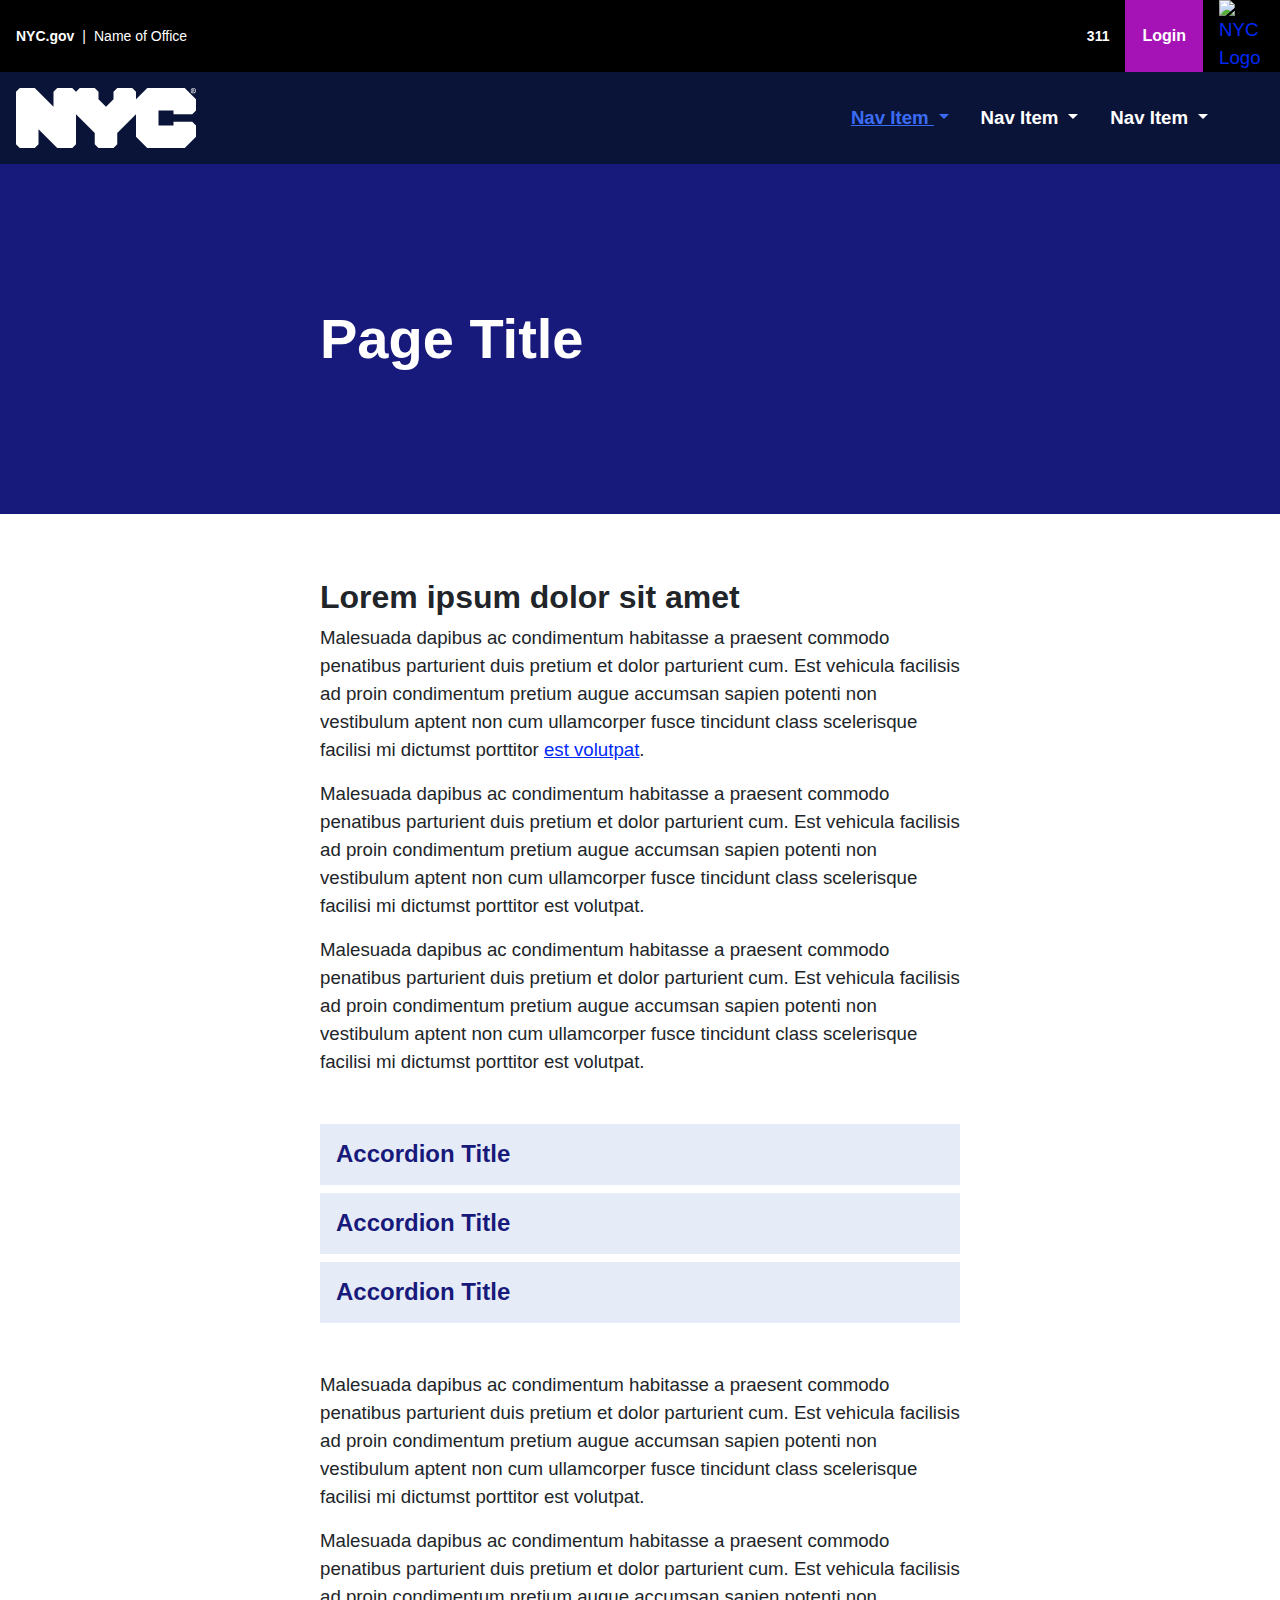
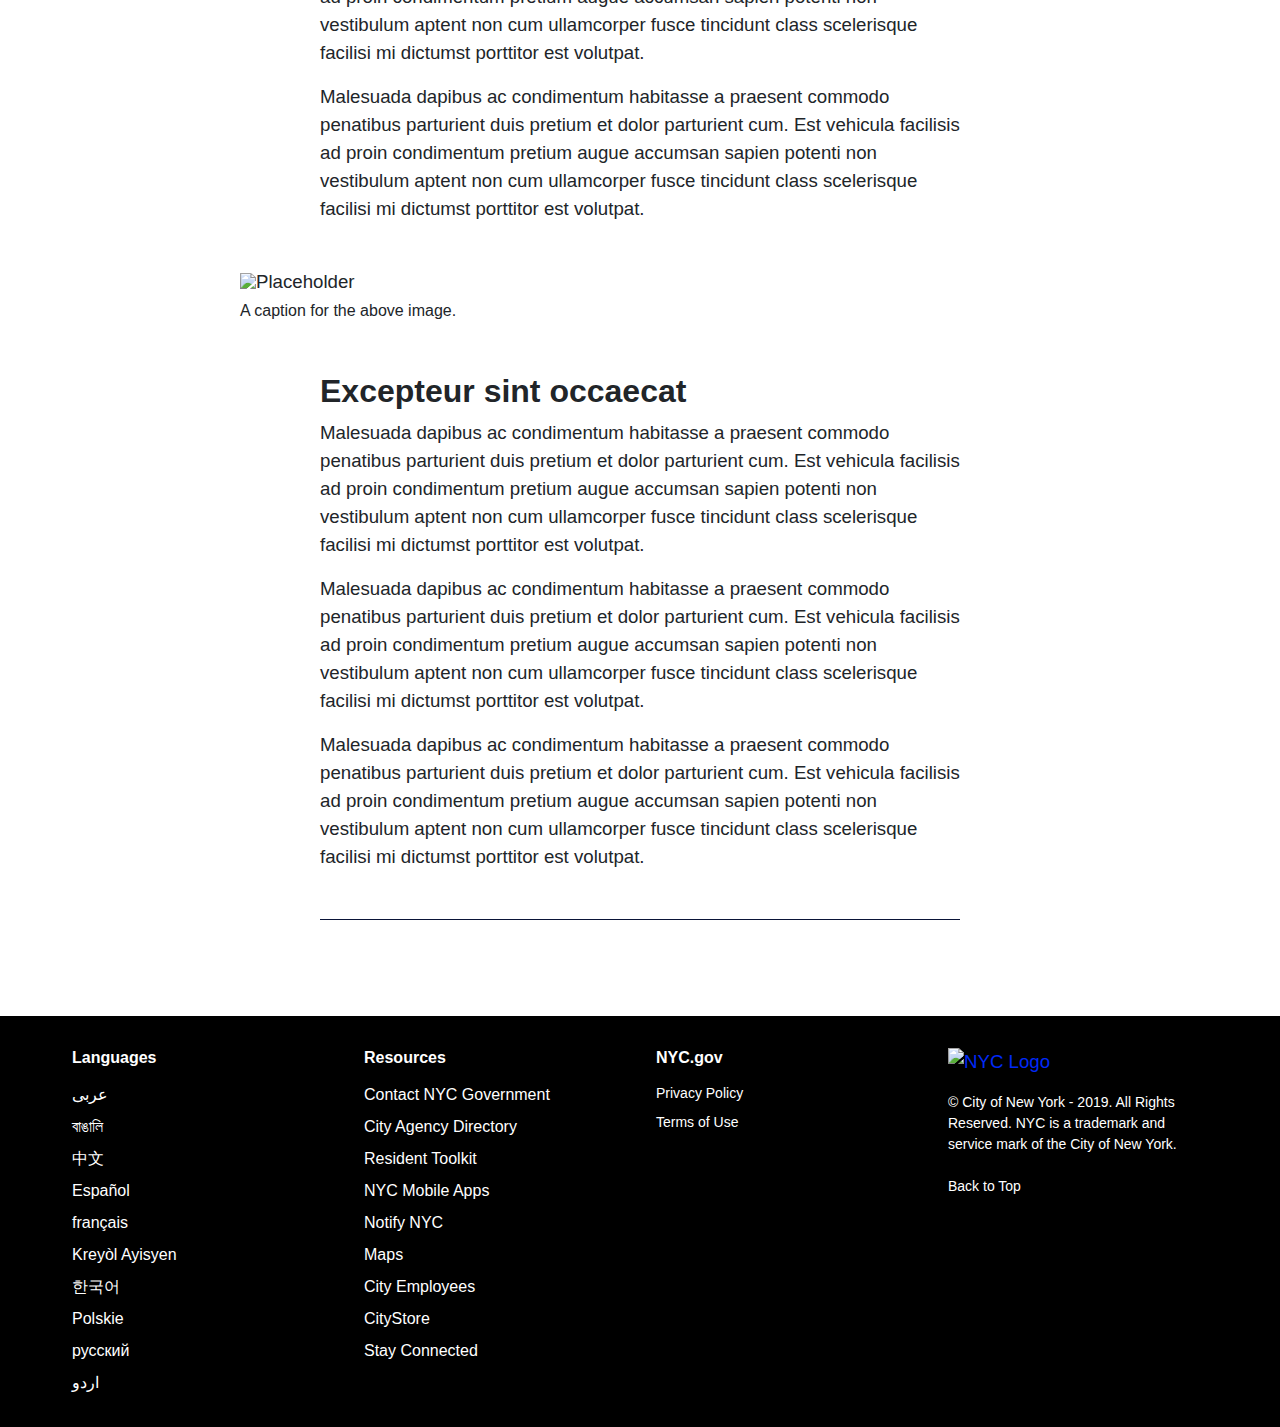
==== article-single-column.html @ dc9c0468 "updating header comments and dropdown toggles" ====
<!DOCTYPE html>

<html lang="en" dir="ltr">

<head>

    <!-- Required meta tags -->
    <meta charset="utf-8">
    <meta name="viewport" content="width=device-width, initial-scale=1, shrink-to-fit=no">

    <!-- Corrects IE Compatibility Mode -->
    <meta http-equiv="X-UA-Compatible" content="IE=edge">

    <title>Article Single Column • NYC Core Framework</title>

    <!-- Font Awesome -->
    <link rel="stylesheet" href="./fontawesome/css/all.min.css">

    <!-- NYC Theme CSS -->
    <link rel="stylesheet" href="./css/theme.css">

</head>

<body>

    <!-- For keyboard users -->
    <a class="sr-only sr-only-focusable skip-menu" href="#primary-content">Skip Header</a>

    <header id="global-header" role="banner">

        <div class="bg-black text-white" id="nyc-head">

            <div class="container-fluid wide">

                <div class="row align-items-stretch justify-content-between">

                    <div class="col-auto d-flex">
                        <p class="d-none d-md-flex my-auto fs-sm notranslate">
                            <a class="text-reset" href="https://www1.nyc.gov/">
                                <strong>NYC.gov</strong>
                            </a>
                            <span class="mx-1" aria-hidden="true">|</span>
                            Name of Office
                        </p>
                    </div>
                    <!-- .col -->

                    <div class="col-auto d-flex">

                        <ul class="extensible-list horizontal align-items-stretch">

                            <li class="d-flex">
                                <a class="my-auto text-reset fs-sm" href="#1">
                                    <strong>
                                        311
                                    </strong>
                                </a>
                            </li>

                            <li class="d-flex">
                                <a href="#1" class="btn btn-info d-flex">
                                    <span class="my-auto">
                                        Login
                                    </span>
                                </a>
                            </li>
                            <li class="d-flex">
                                <a class="my-auto" href="https://www1.nyc.gov/" title="Go to nyc.gov">
                                    <img class="d-block" src="./images/nyc-bubble-logo.svg" width="45" alt="NYC Logo">
                                </a>
                            </li>
                        </ul>

                    </div>
                    <!-- .col -->

                </div>
                <!-- .row -->

            </div>
            <!-- .container-fluid -->

        </div>
        <!-- #nyc-head -->

        <div id="wrap-header">

            <div class="container-fluid wide">

                <div class="row align-items-center">

                    <div class="col-lg py-2">

                        <div class="d-flex justify-content-center justify-content-lg-start">

                            <a class="align-self-center" href="#" title="Home">

                                <!-- Placeholder logo, replace the following <svg> tag with your own image version -->

                                <svg id="nyc-logo-placeholder" data-name="NYC Bubble Logo" xmlns="http://www.w3.org/2000/svg" width="180" height="60" viewBox="0 0 180 60" focusable=”false”>
                                    <title>NYC Bubble Logo Placeholder</title>
                                    <polygon points="176.25 26.204 180 22.5 180 11.251 168.75 0 131.25 0 120.001 11.251 120.001 3.75 116.25 0 101.25 0 97.5
                                        3.75 97.5 11.251 90.001 18.75 82.5 11.251 82.5 3.75 78.75 0 63.75 0 60.001 3.75 56.25 0 41.25 0 37.501 3.75
                                        37.501 18.75 18.751 0 3.751 0 0 3.75 0 56.25 3.751 60 18.751 60 22.501 56.25 22.501 41.25 41.25 60 56.25 60
                                        60.001 56.25 60.001 26.25 78.75 45 78.75 56.25 82.5 60 97.5 60 101.25 56.25 101.25 45 120.001 26.25 120.001
                                        48.751 131.25 60 168.75 60 180 48.751 180 37.5 176.25 33.745 157.5 33.745 157.5 37.5 142.5 37.5 142.5 22.5 157.5
                                        22.5 157.5 26.204 176.25 26.204" />
                                    <path d="M177.32981,2.5304c.3495,0,.65757-.03335.65757-.44445,0-.34343-.33634-.38486-.61614-.38486h-.56365V2.5304Zm-.52222,1.61111h-.46566V1.30412h1.07678c.68584,0,1.03433.23939,1.03433.81516a.72555.72555,0,0,1-.73939.77576l.795,1.24647h-.52829L177.247,2.92836h-.43939Zm.5081-3.58486a1.99063,1.99063,0,0,0-1.97477,2.1182,1.97357,1.97357,0,1,0,3.93637,0,1.98825,1.98825,0,0,0-1.9616-2.1182m0,4.68282a2.46874,2.46874,0,0,1-2.52427-2.56462,2.51762,2.51762,0,1,1,5.03436,0,2.48592,2.48592,0,0,1-2.51009,2.56462" />
                                </svg>

                            </a>

                        </div>

                    </div>
                    <!-- .col -->

                    <div class="col-lg-auto border-top border-lg-0">

                        <div class="d-lg-flex align-items-center">

                            <!-- Mobile Toggle Buttons -->

                            <ul class="extensible-list horizontal justify-content-between my-2 d-lg-none">
                                <li>
                                    <button class="navbar-toggler no-btn-style" type="button" title="Main Menu"
                                        data-toggle="collapse" data-target="#nav-primary" aria-controls="nav-primary"
                                        aria-expanded="false">
                                        <span class="sr-only">Main Menu</span>
                                        <span class="fas fa-bars fa-lg" role="img"></span>
                                    </button>
                                </li>

                                <li>
                                    <button class="no-btn-style" type="button" title="Language" data-toggle="collapse"
                                        data-target="#global-language" aria-controls="global-language"
                                        aria-expanded="false">
                                        <span class="sr-only">Language</span>
                                        <span class="fas fa-language fa-lg" role="img"></span>
                                    </button>
                                </li>

                                <li>
                                    <button class="no-btn-style" type="button" title="Search" data-toggle="collapse"
                                        data-target="#global-search" aria-controls="global-search"
                                        aria-expanded="false">
                                        <span class="sr-only">Search</span>
                                        <span class="fas fa-search fa-lg" role="img"></span>
                                    </button>
                                </li>
                            </ul>

                            <div class="collapse d-lg-block mx-n2 mx-lg-2" id="nav-primary">

                                <h2 class="sr-only">
                                    Primary Navigation
                                </h2>

                                <nav class="nav" role="navigation">

                                    <div class="nav-item dropdown">

                                        <a class="nav-link dropdown-toggle active" aria-current="page" href="#"
                                            id="nav-item-01" data-toggle="dropdown" aria-haspopup="true"
                                            aria-expanded="false" role="button">
                                            Nav Item
                                        </a>

                                        <div class="dropdown-menu" aria-labelledby="nav-item-01">

                                            <ul class="extensible-list">
                                                <li><a href="#">Link</a></li>
                                                <li><a href="#">Link</a></li>
                                                <li><a href="#">Link</a></li>
                                            </ul>

                                        </div>

                                    </div>
                                    <!-- .nav-item -->

                                    <div class="nav-item dropdown">

                                        <a class="nav-link dropdown-toggle" href="#" id="nav-item-02"
                                            data-toggle="dropdown" aria-haspopup="true" aria-expanded="false">
                                            Nav Item
                                        </a>

                                        <div class="dropdown-menu" aria-labelledby="nav-item-02">

                                            <ul class="extensible-list">
                                                <li><a href="#">Link</a></li>
                                                <li><a href="#">Link</a></li>
                                                <li><a href="#">Link</a></li>
                                            </ul>

                                        </div>

                                    </div>
                                    <!-- .nav-item -->

                                    <div class="nav-item dropdown">

                                        <a class="nav-link dropdown-toggle" href="#" id="nav-item-03"
                                            data-toggle="dropdown" aria-haspopup="true" aria-expanded="false"
                                            role="button">
                                            Nav Item
                                        </a>

                                        <div class="dropdown-menu" aria-labelledby="nav-item-03">

                                            <ul class="extensible-list">
                                                <li><a href="#">Link</a></li>
                                                <li><a href="#">Link</a></li>
                                                <li><a href="#">Link</a></li>
                                            </ul>

                                        </div>

                                    </div>
                                    <!-- .nav-item -->

                                </nav>

                            </div>

                            <!-- Desktop Toggle Buttons -->

                            <ul class="extensible-list horizontal d-none d-lg-flex">
                                <li>
                                    <button class="no-btn-style" type="button" title="Language" data-toggle="collapse"
                                        data-target="#global-language" aria-controls="global-language"
                                        aria-expanded="false">
                                        <span class="sr-only">Language</span>
                                        <span class="fas fa-language fa-lg" role="img"></span>
                                    </button>
                                </li>
                                <li>
                                    <button class="no-btn-style" type="button" title="Search" data-toggle="collapse"
                                        data-target="#global-search" aria-controls="global-search"
                                        aria-expanded="false">
                                        <span class="sr-only">Language</span>
                                        <span class="fas fa-search fa-lg" role="img"></span>
                                    </button>
                                </li>
                            </ul>

                        </div>
                        <!-- .d-flex -->

                    </div>
                    <!-- .col -->

                </div>
                <!-- .row -->

            </div>
            <!-- .container-fluid -->

        </div>
        <!-- #wrap-header -->

        <div class="container-fluid border-top collapse" id="global-language">
            <div class="narrow py-2">
                <div id="google_translate_element"></div>
            </div>
        </div>

        <div class="container-fluid border-top collapse" id="global-search">
            <form class="narrow py-2" aria-label="Search" role="search">
                <div class="input-group">
                    <label class="sr-only" for="global-search-bar">Search</label>
                    <input class="form-control form-control-lg" id="global-search-bar" placeholder="Search">
                    <div class="input-group-btn">
                        <button class="btn btn-primary btn-lg" type="button" title="Search">
                            <span class="sr-only">Search</span>
                            <span class="fas fa-arrow-right" role="img"></span>
                        </button>
                    </div>
                </div>
            </form>
        </div>

    </header>
    <!-- #global-header -->

    <main role="main">

        <!-- Add your Custom image class below (after 'banner-with-background') -->
        <div class="bg-primary banner-with-background oculus d-flex flex-column">

            <div class="container my-auto">
                <div class="narrow">
                    <h1 class="display-4 text-white">Page Title</h1>
                </div>
            </div>
            <!-- .container -->

        </div>
        <!-- .banner-with-background -->
        
        <article class="container overflow-hidden" id="primary-content">

            <div class="my-5">

                <div class="narrow my-4">

                    <h2>Lorem ipsum dolor sit amet</h2>

                    <p>
                        Malesuada dapibus ac condimentum habitasse a praesent commodo penatibus parturient duis pretium
                        et dolor parturient cum. Est vehicula facilisis ad proin condimentum pretium augue accumsan
                        sapien
                        potenti non vestibulum aptent non cum ullamcorper fusce tincidunt class scelerisque facilisi mi
                        dictumst porttitor <a href="#1">est volutpat</a>.
                    </p>

                    <p>
                        Malesuada dapibus ac condimentum habitasse a praesent commodo penatibus parturient duis pretium
                        et
                        dolor parturient cum. Est vehicula facilisis ad proin condimentum pretium augue accumsan sapien
                        potenti non vestibulum aptent non cum ullamcorper fusce tincidunt class scelerisque facilisi mi
                        dictumst porttitor est volutpat.
                    </p>

                    <p>
                        Malesuada dapibus ac condimentum habitasse a praesent commodo penatibus parturient duis pretium
                        et
                        dolor parturient cum. Est vehicula facilisis ad proin condimentum pretium augue accumsan sapien
                        potenti non vestibulum aptent non cum ullamcorper fusce tincidunt class scelerisque facilisi mi
                        dictumst porttitor est volutpat.
                    </p>

                    <div class="accordion-group my-4" role="tablist" id="accordion-01">

                        <div class="card">

                            <a class="card-header h4 collapse collapsed" id="acc-button-01" data-toggle="collapse"
                                href="#panel-acc-button-01" role="tab" aria-expanded="false"
                                aria-controls="panel-acc-button-01">
                                <span class="title" role="heading" aria-level="2">Accordion Title</span>
                            </a>

                            <div class="collapse" id="panel-acc-button-01" role="tabpanel"
                                aria-labelledby="acc-button-01" data-parent="#accordion-01">

                                <div class="card-body">
                                    <p>
                                        Lorem ipsum dolor sit amet consectetur adipisicing elit. Labore debitis
                                        provident
                                        natus, unde fugit
                                        voluptatibus quia molestias odit deleniti, maxime tempora quod magni sit
                                        praesentium
                                        ipsam neque
                                        consequatur voluptates.
                                    </p>
                                </div>

                            </div>
                            <!-- .collapse -->

                        </div>
                        <!-- .card -->

                        <div class="card">

                            <a class="card-header h4 collapse collapsed" id="acc-button-02" data-toggle="collapse"
                                href="#panel-acc-button-02" role="tab" aria-expanded="false"
                                aria-controls="panel-acc-button-02">
                                <span class="title" role="heading" aria-level="2">Accordion Title</span>
                            </a>

                            <div class="collapse" id="panel-acc-button-02" role="tabpanel"
                                aria-labelledby="acc-button-02" data-parent="#accordion-01">

                                <div class="card-body">
                                    <p>
                                        Lorem ipsum dolor sit amet consectetur adipisicing elit. Labore debitis
                                        provident
                                        natus, unde fugit
                                        voluptatibus quia molestias odit deleniti, maxime tempora quod magni sit
                                        praesentium
                                        ipsam neque
                                        consequatur voluptates.
                                    </p>
                                </div>

                            </div>
                            <!-- .collapse -->

                        </div>
                        <!-- .card -->

                        <div class="card">

                            <a class="card-header h4 collapse collapsed" id="acc-button-03" data-toggle="collapse"
                                href="#panel-acc-button-03" role="tab" aria-expanded="false"
                                aria-controls="panel-acc-button-03">
                                <span class="title" role="heading" aria-level="2">Accordion Title</span>
                            </a>

                            <div class="collapse" id="panel-acc-button-03" role="tabpanel"
                                aria-labelledby="acc-button-03" data-parent="#accordion-01">

                                <div class="card-body">
                                    <p>
                                        Lorem ipsum dolor sit amet consectetur adipisicing elit. Labore debitis
                                        provident
                                        natus, unde fugit
                                        voluptatibus quia molestias odit deleniti, maxime tempora quod magni sit
                                        praesentium
                                        ipsam neque
                                        consequatur voluptates.
                                    </p>
                                </div>

                            </div>
                            <!-- .collapse -->

                        </div>
                        <!-- .card -->

                    </div>
                    <!-- .accordion-group -->

                    <p>
                        Malesuada dapibus ac condimentum habitasse a praesent commodo penatibus parturient duis pretium
                        et
                        dolor parturient cum. Est vehicula facilisis ad proin condimentum pretium augue accumsan sapien
                        potenti non vestibulum aptent non cum ullamcorper fusce tincidunt class scelerisque facilisi mi
                        dictumst porttitor est volutpat.
                    </p>

                    <p>
                        Malesuada dapibus ac condimentum habitasse a praesent commodo penatibus parturient duis pretium
                        et
                        dolor parturient cum. Est vehicula facilisis ad proin condimentum pretium augue accumsan sapien
                        potenti non vestibulum aptent non cum ullamcorper fusce tincidunt class scelerisque facilisi mi
                        dictumst porttitor est volutpat.
                    </p>

                    <p>
                        Malesuada dapibus ac condimentum habitasse a praesent commodo penatibus parturient duis pretium
                        et
                        dolor parturient cum. Est vehicula facilisis ad proin condimentum pretium augue accumsan sapien
                        potenti non vestibulum aptent non cum ullamcorper fusce tincidunt class scelerisque facilisi mi
                        dictumst porttitor est volutpat.
                    </p>

                </div>
                <!-- .narrow -->

                <div class="medium my-4">

                    <figure class="figure">
                        <img class="figure-img" src="https://via.placeholder.com/1000x500" alt="Placeholder">
                        <figcaption class="figure-caption">A caption for the above image.</figcaption>
                    </figure>

                </div>
                <!-- .container -->

                <div class="narrow my-4">

                    <h2>Excepteur sint occaecat</h2>

                    <p>
                        Malesuada dapibus ac condimentum habitasse a praesent commodo penatibus parturient duis pretium
                        et
                        dolor parturient cum. Est vehicula facilisis ad proin condimentum pretium augue accumsan sapien
                        potenti non vestibulum aptent non cum ullamcorper fusce tincidunt class scelerisque facilisi mi
                        dictumst porttitor est volutpat.
                    </p>

                    <p>
                        Malesuada dapibus ac condimentum habitasse a praesent commodo penatibus parturient duis pretium
                        et
                        dolor parturient cum. Est vehicula facilisis ad proin condimentum pretium augue accumsan sapien
                        potenti non vestibulum aptent non cum ullamcorper fusce tincidunt class scelerisque facilisi mi
                        dictumst porttitor est volutpat.
                    </p>

                    <p>
                        Malesuada dapibus ac condimentum habitasse a praesent commodo penatibus parturient duis pretium
                        et
                        dolor parturient cum. Est vehicula facilisis ad proin condimentum pretium augue accumsan sapien
                        potenti non vestibulum aptent non cum ullamcorper fusce tincidunt class scelerisque facilisi mi
                        dictumst porttitor est volutpat.
                    </p>

                </div>
                <!-- .narrow -->

                <footer class="narrow my-4" id="article-footer">

                    <div class="border-top border-dark">

                        <ul class="extensible-list horizontal text-muted mt-3" id="share-buttons">
                            <li>
                                <span class="fas fa-share" title="Share this page" role="img"></span>
                            </li>
                            <li>
                                <a class="no-btn-style text-reset" href="#1" title="Facebook">
                                    <span class="sr-only">Facebook</span>
                                    <span class="fab fa-facebook-f" role="img"></span>
                                </a>
                            </li>
                            <li>
                                <a class="no-btn-style text-reset" href="#1" title="Twitter">
                                    <span class="sr-only">Twitter</span>
                                    <span class="fab fa-twitter" role="img"></span>
                                </a>
                            </li>
                            <li>
                                <a class="no-btn-style text-reset" href="#1" title="Email">
                                    <span class="sr-only">Email</span>
                                    <span class="fa fa-envelope" role="img"></span>
                                </a>
                            </li>
                        </ul>

                    </div>
                    <!-- .narrow -->

                </footer>
                <!-- #article-footer -->

            </div>
            <!-- .my-5 -->

        </article>
        <!-- #primary-content -->

    </main>
    <!-- #content -->

    <footer class="bg-black" id="global-footer" role="contentinfo">

        <h2 class="sr-only">
            Page Footer
        </h2>

        <div class="text-white" id="nyc-foot">

            <div class="container py-3">

                <div class="row">

                    <div class="col-sm-6 col-lg-3 mb-3 mb-lg-0">

                        <h2 class="h6 mb-2">Languages</h2>

                        <ul class="extensible-list notranslate fs-md" role="list">
                            <li><a class="lang-select text-reset" href="#" data-lang="ar">عربى</a></li>
                            <li><a class="lang-select text-reset" href="#" data-lang="bn">বাঙালি</a></li>
                            <li><a class="lang-select text-reset" href="#" data-lang="zh-CN">中文</a></li>
                            <li><a class="lang-select text-reset" href="#" data-lang="es">Español</a></li>
                            <li><a class="lang-select text-reset" href="#" data-lang="fr">français</a></li>
                            <li><a class="lang-select text-reset" href="#" data-lang="ht">Kreyòl Ayisyen</a></li>
                            <li><a class="lang-select text-reset" href="#" data-lang="ko">한국어</a></li>
                            <li><a class="lang-select text-reset" href="#" data-lang="pl">Polskie</a></li>
                            <li><a class="lang-select text-reset" href="#" data-lang="ru">русский</a></li>
                            <li><a class="lang-select text-reset" href="#" data-lang="ur">اردو</a></li>
                        </ul>

                    </div>
                    <!-- .col -->

                    <div class="col-sm-6 col-lg-3 mb-3 mb-lg-0">

                        <h2 class="h6 mb-2">Resources</h2>

                        <ul class="extensible-list fs-md" role="list">
                            <li>
                                <a class="text-reset" href="http://www1.nyc.gov/home/contact-us.page">
                                    Contact NYC Government
                                </a>
                            </li>
                            <li>
                                <a class="text-reset" href="http://www1.nyc.gov/nyc-resources/agencies.page">
                                    City Agency Directory
                                </a>
                            </li>
                            <li>
                                <a class="text-reset" href="http://www1.nyc.gov/nyc-resources/resident-toolkit.page">
                                    Resident Toolkit
                                </a>
                            </li>
                            <li>
                                <a class="text-reset" href="http://www1.nyc.gov/connect/mobile-applications.page">
                                    NYC Mobile Apps
                                </a>
                            </li>
                            <li>
                                <a class="text-reset" href="https://a858-nycnotify.nyc.gov/notifynyc/">
                                    Notify NYC
                                </a>
                            </li>
                            <li>
                                <a class="text-reset" href="http://maps.nyc.gov/doitt/nycitymap/">
                                    Maps
                                </a>
                            </li>
                            <li>
                                <a class="text-reset"
                                    href="https://a127-ess.nyc.gov/psp/prdess/?cmd=login&languageCd=ENG&">
                                    City Employees
                                </a>
                            </li>
                            <li>
                                <a class="text-reset" href="https://a856-citystore.nyc.gov/">
                                    CityStore
                                </a>
                            </li>
                            <li>
                                <a class="text-reset" href="http://www1.nyc.gov/connect/social-media.page">
                                    Stay Connected
                                </a>
                            </li>
                        </ul>

                    </div>
                    <!-- .col -->

                    <div class="col-sm-6 col-lg-3 mb-3 mb-lg-0">

                        <h2 class="h6 mb-2">
                            <a class="text-reset" href="https://www1.nyc.gov/">
                                <span class="sr-only">Visit</span>
                                <strong>NYC.gov</strong>
                            </a>
                        </h2>

                        <ul class="extensible-list fs-sm">
                            <li>
                                <a class="text-reset" href="http://www1.nyc.gov/home/privacy-policy.page">
                                    Privacy Policy
                                </a>
                            </li>
                            <li>
                                <a class="text-reset" href="http://www1.nyc.gov/home/terms-of-use.page">
                                    Terms of Use
                                </a>
                            </li>
                        </ul>

                        <a class="text-reset my-2 d-inline-block" href="https://www1.nyc.gov/site/mopd/index.page"
                            title="Mayor's Office for People with Disabilities">
                            <span class="sr-only">Mayor's Office for People with Disabilities</span>
                            <span class="fab fa-accessible-icon"></span>
                        </a>

                    </div>
                    <!-- .col -->

                    <div class="col-sm-6 col-lg-3">

                        <a href="https://www1.nyc.gov" title="Go to nyc.gov">
                            <img class="mb-2" src="./images/nyc-bubble-logo.svg" width="90" alt="NYC Logo">
                        </a>

                        <p class="fs-sm">
                            &#169; City of New York - 2019. All Rights Reserved.
                            NYC is a trademark and service mark of the City of New York.
                        </p>

                        <a class="text-reset fs-sm" href="#" id="back-to-top">
                            Back to Top
                        </a>

                    </div>
                    <!-- .col -->

                </div>
                <!-- .row -->

            </div>

        </div>
        <!-- #nyc-foot -->

    </footer>

    <!-- jQuery (full, compressed version) -->
    <script src="https://code.jquery.com/jquery-3.3.1.min.js"
        integrity="sha256-FgpCb/KJQlLNfOu91ta32o/NMZxltwRo8QtmkMRdAu8=" crossorigin="anonymous"></script>

    <!-- Popper.js and Bootstrap JS -->
    <script src="https://cdnjs.cloudflare.com/ajax/libs/popper.js/1.14.7/umd/popper.min.js" integrity="sha384-UO2eT0CpHqdSJQ6hJty5KVphtPhzWj9WO1clHTMGa3JDZwrnQq4sF86dIHNDz0W1" crossorigin="anonymous"></script>
    <script src="https://stackpath.bootstrapcdn.com/bootstrap/4.3.1/js/bootstrap.min.js" integrity="sha384-JjSmVgyd0p3pXB1rRibZUAYoIIy6OrQ6VrjIEaFf/nJGzIxFDsf4x0xIM+B07jRM" crossorigin="anonymous"></script>

    <!-- Google Translate -->
    <script>
        function googleTranslateElementInit() {
            new google.translate.TranslateElement({
                pageLanguage: 'en'
            }, 'google_translate_element');
        }
    </script>

    <script src="https://translate.google.com/translate_a/element.js?cb=googleTranslateElementInit"></script>

    <!-- NYC template JS (RTL, search and language toggle, back to top)  -->
    <script src="./js/main.js"></script>

</body>

</html>
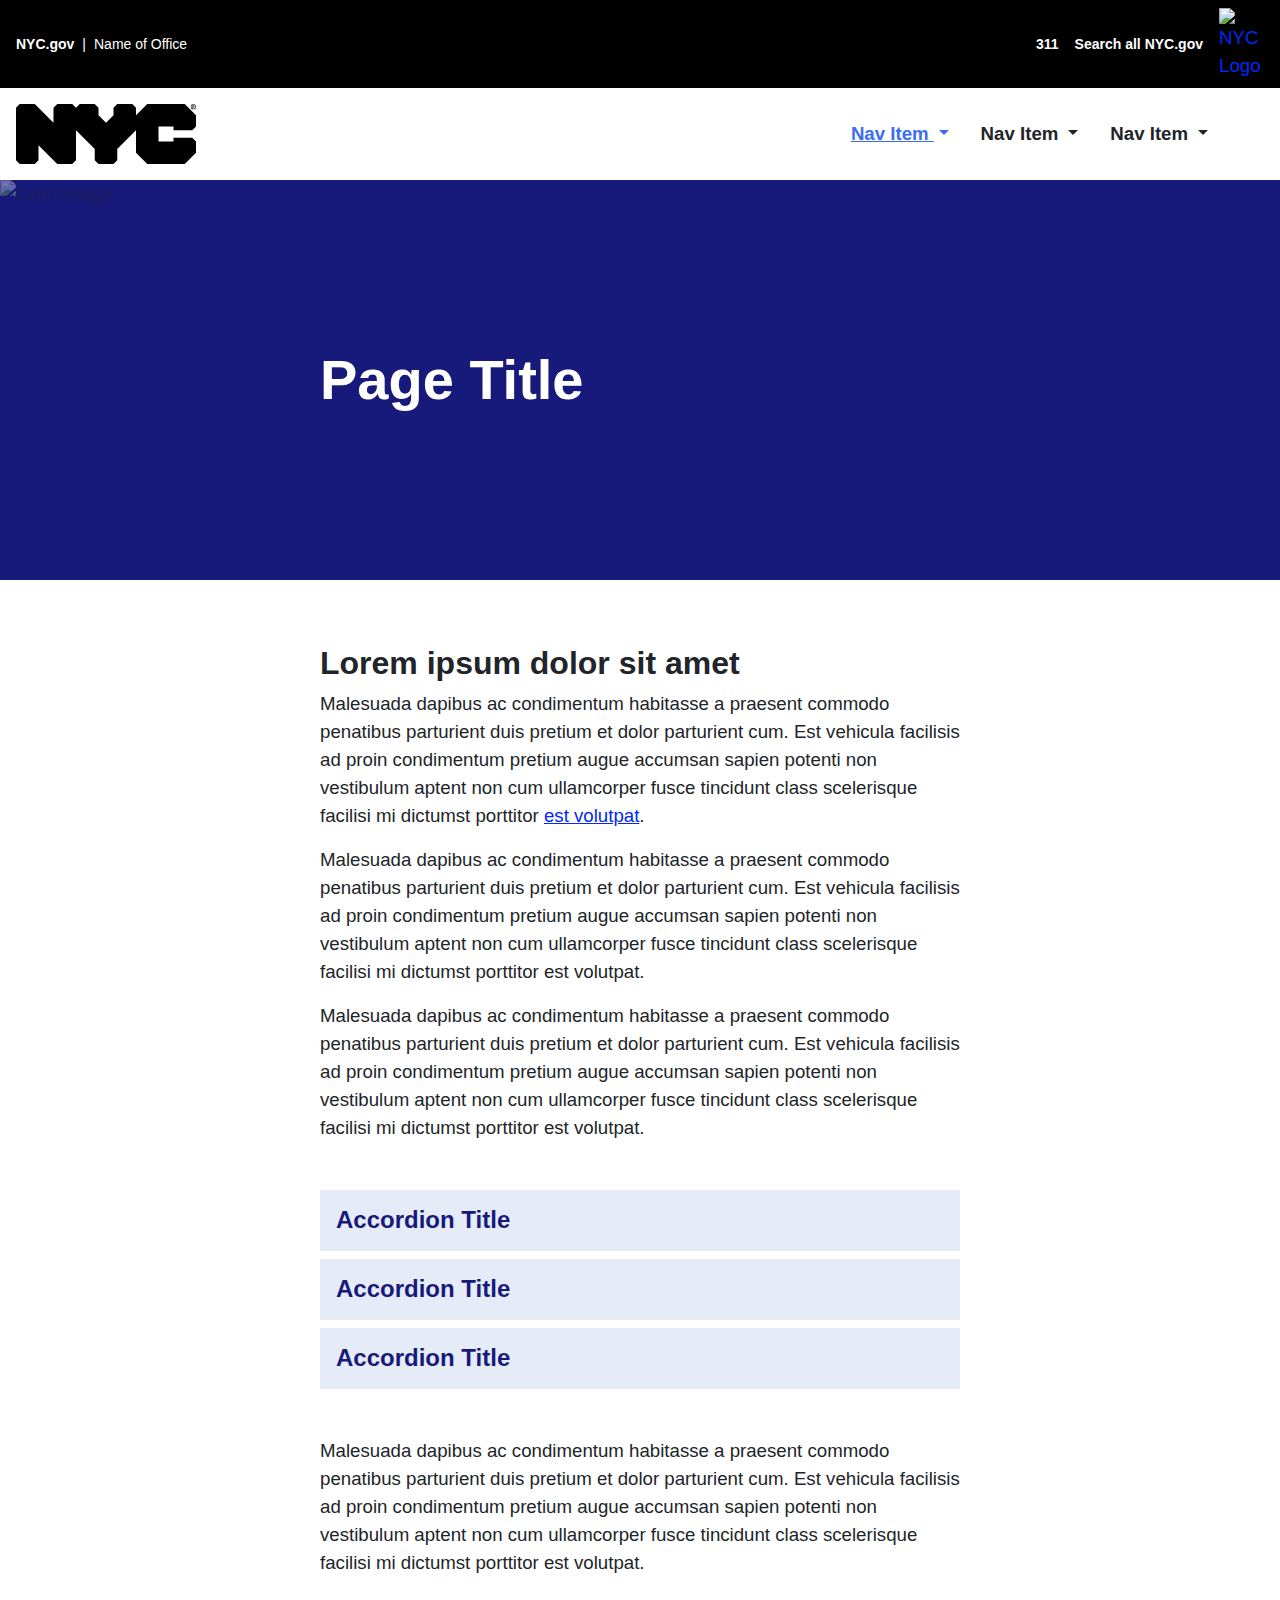
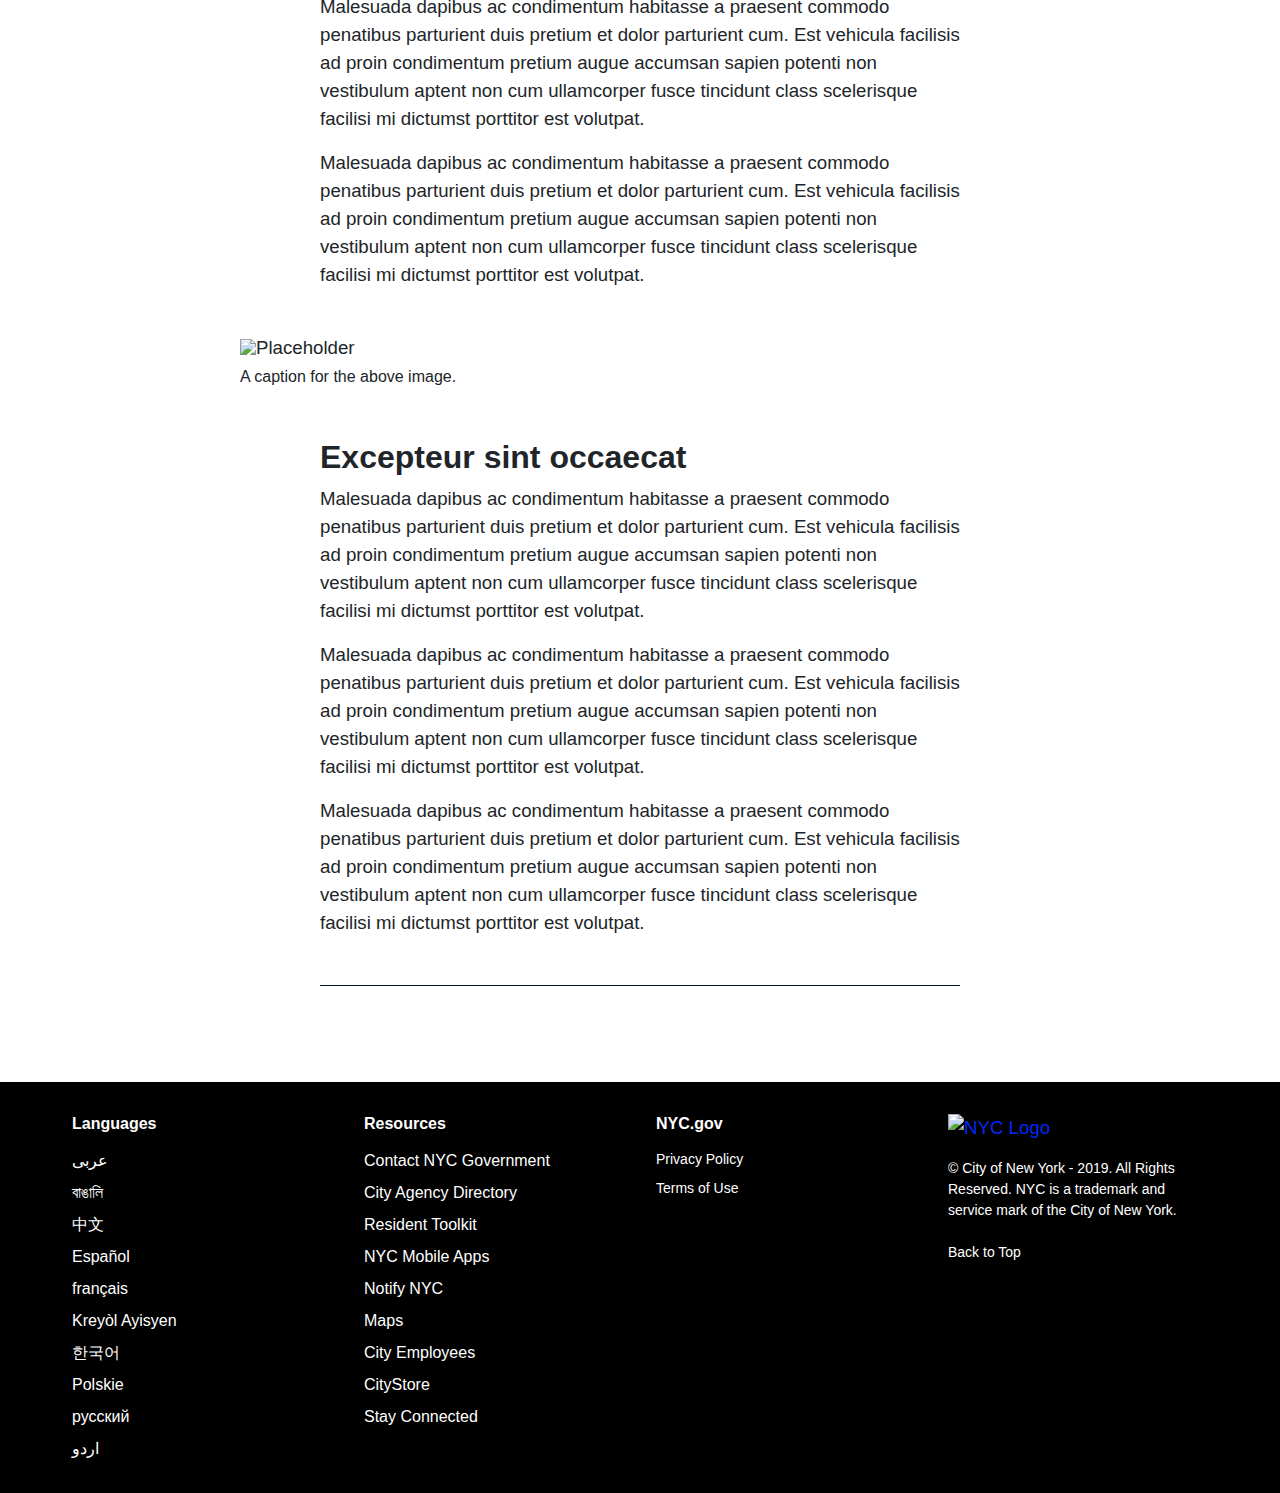
==== commit d863d5f2: "updated featured panels" ====
--- a/article-single-column.html
+++ b/article-single-column.html
@@ -28,7 +28,7 @@
 
     <header id="global-header" role="banner">
 
-        <div class="bg-black text-white" id="nyc-head">
+        <div class="bg-black text-white py-1" id="nyc-head">
 
             <div class="container-fluid wide">
 
@@ -58,10 +58,10 @@
                             </li>
 
                             <li class="d-flex">
-                                <a href="#1" class="btn btn-info d-flex">
-                                    <span class="my-auto">
-                                        Login
-                                    </span>
+                                <a class="my-auto text-reset fs-sm" href="http://www1.nyc.gov/home/search/index.page">
+                                    <strong>
+                                        Search all NYC.gov
+                                    </strong>
                                 </a>
                             </li>
                             <li class="d-flex">
@@ -265,39 +265,40 @@
                 <div id="google_translate_element"></div>
             </div>
         </div>
+        <!-- #global-language -->
 
         <div class="container-fluid border-top collapse" id="global-search">
-            <form class="narrow py-2" aria-label="Search" role="search">
-                <div class="input-group">
+            <div class="narrow py-2">
+                <form class="search-box border" aria-label="Search" role="search">
                     <label class="sr-only" for="global-search-bar">Search</label>
-                    <input class="form-control form-control-lg" id="global-search-bar" placeholder="Search">
-                    <div class="input-group-btn">
-                        <button class="btn btn-primary btn-lg" type="button" title="Search">
-                            <span class="sr-only">Search</span>
-                            <span class="fas fa-arrow-right" role="img"></span>
-                        </button>
-                    </div>
-                </div>
-            </form>
+                    <input id="global-search-bar" placeholder="Search">
+                    <button class="no-btn-style" type="button">
+                        <span class="fas fa-search" title="Search" role="img"></span>
+                    </button>
+                </form>
+            </div>
         </div>
+        <!-- #global-search -->
 
     </header>
     <!-- #global-header -->
 
     <main role="main">
 
-        <!-- Add your Custom image class below (after 'banner-with-background') -->
-        <div class="bg-primary banner-with-background oculus d-flex flex-column">
-
-            <div class="container my-auto">
-                <div class="narrow">
-                    <h1 class="display-4 text-white">Page Title</h1>
+        <div class="card featured-panel-fixed bg-primary">
+
+            <img class="card-img opacity-40" src="./images/oculus.jpg" alt="Card image">
+
+            <div class="card-img-overlay my-3">
+                <div class="container my-auto">
+                    <div class="narrow">
+                        <h1 class="display-4 text-white">Page Title</h1>
+                    </div>
                 </div>
+                <!-- .container -->
             </div>
-            <!-- .container -->
-
         </div>
-        <!-- .banner-with-background -->
+        <!-- .featured-panel -->
         
         <article class="container overflow-hidden" id="primary-content">
 
